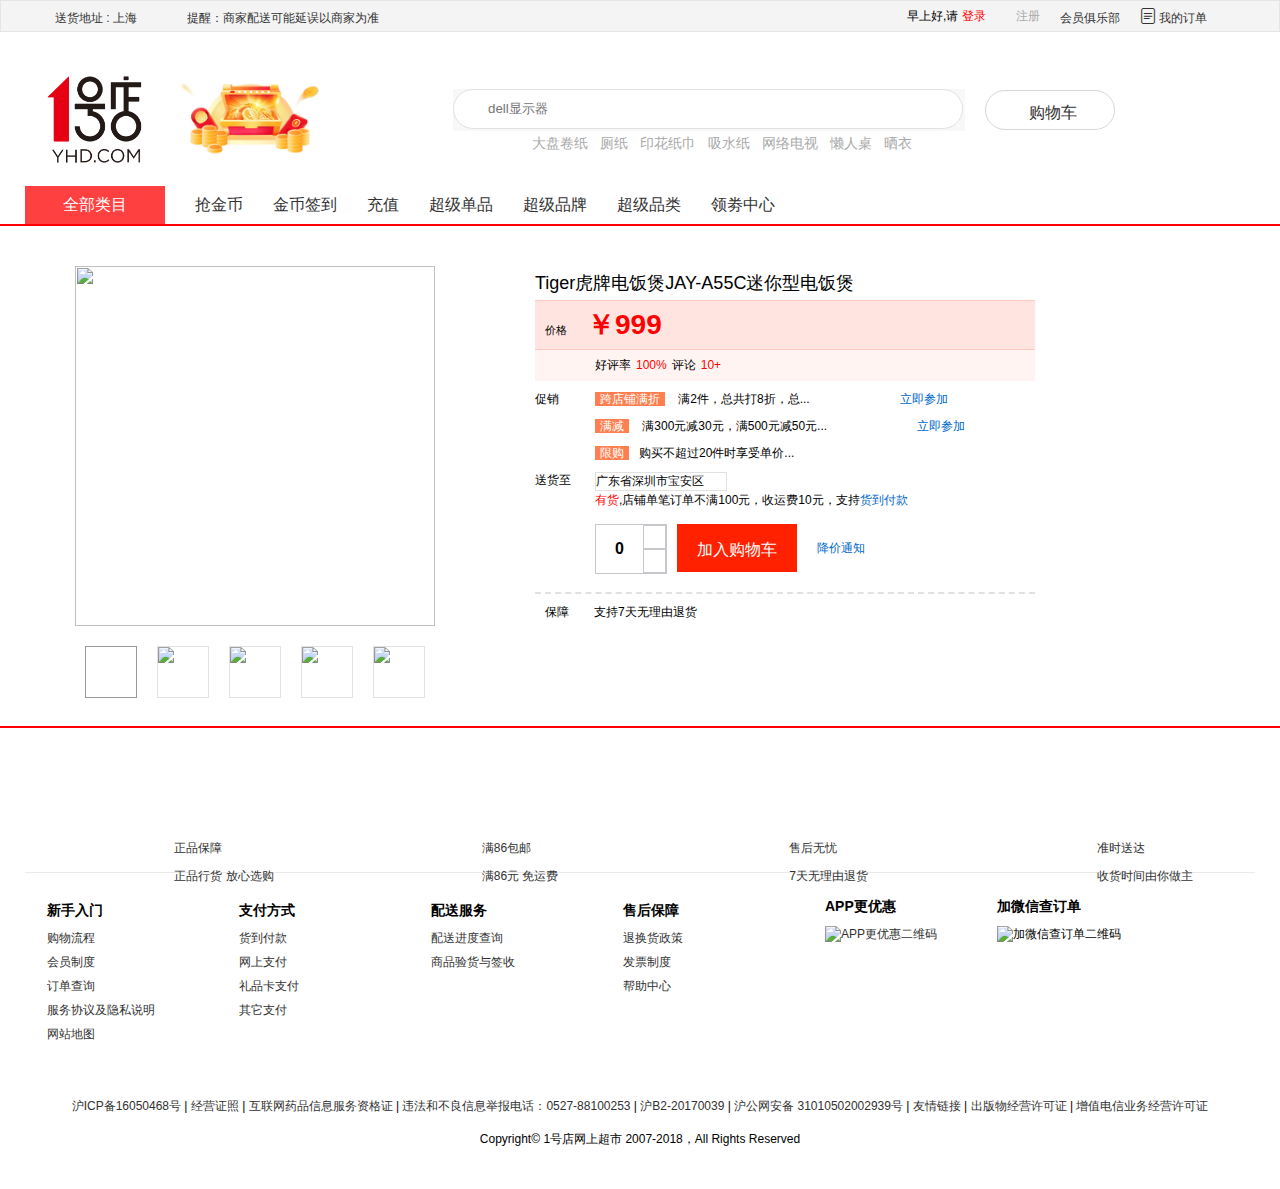
==== fangdajing.html @ ee94d266 "2019-2-20" ====
<!DOCTYPE html>
<html>
	<head>
		<meta charset="UTF-8">
		<title></title>
		<link rel="stylesheet" type="text/css" href="css/reset.css"/>
		<link rel="stylesheet" type="text/css" href="css/fangdajing.css"/>
		<link rel="stylesheet" type="text/css" href="css/iconfont1.css"/>
		
		<script src="js/jquery.min.js"></script>
		<script src="index.js"></script>
		<script src="../js/public.js" type="text/javascript" charset="utf-8"></script>
	</head>
	<body>
		<div id="top_wrapper">
			<div class="top container">
				<a class="l1">
					<i class="iconfont icon-zuobiao"></i>
					<span>送货地址&nbsp;:</span>
					<em>上海</em>
				</a>
				<ul class="l2">
					<i class="iconfont icon-laba"></i>
					<a href="#">
						<span>
							提醒：商家配送可能延误以商家为准
						</span>
					</a>
				</ul>
				<div class="hd_topbar_right">
					<div class="hd_unlogin">
						<span class="hd_hi">早上好,请</span>
						<a href="#" class="hd_login_link">登录&nbsp;</a>
						<a href="#" class="hd_regist_link">&nbsp;注册</a>
					</div>
					<div class="hd_menu">
						<a href="#">
							<i class="iconfont icon-huiyuan-copy"></i>
							<span>会员俱乐部</span>
						</a>
					</div>
					<div class="hd_menu">
						<a href="#">
							<i class="iconfont icon-dingdan"></i>
							<span>我的订单</span>
						</a>
					</div>
				</div>
			</div>
		</div>
		<div id="second_wrapper">
			<div class="second container">
				<div class="logo">
					<img src="image/logo.png" alt="" style="width: 140px;">
				</div>
				<div class="logo1">
					<img src="image/logo-1.gif" alt="" style="width: 150px;">
				</div>
				<div class="search">
					<input type="text" placeholder="dell显示器"><a><i class="iconfont icon-fangdajing fdj"></a></i>
				</div>
				<div class="cart"><i class="iconfont icon-gouwuchekong"></i><a href="#">购物车</a></div>
			</div>
			<ul class="hot">
				<li><a href="#">大盘卷纸</a></li>
				<li><a href="#">厕纸</a></li>
				<li><a href="#">印花纸巾</a></li>
				<li><a href="#">吸水纸</a></li>
				<li><a href="#">网络电视</a></li>
				<li><a href="#">懒人桌</a></li>
				<li><a href="#">晒衣</a></li>
			</ul>
		</div>
		<!-- 导航 -->
		<div class="nav container">
			<div>
				<div class="categoryBox">全部类目</div>
				<div class="category-list" style="display: none;">
						<div class="column-item">
							<div class="category-item">
								<div class="inner">
									<p class="title" data-tpa="YHD_GLOBAl_HEADER_CATEGORY_1" data-mrt="1" categoryid="1741"
										index="1">
										<a title="全球进口" href="//search.yhd.com/c0-0-1003817/" target="_blank"
											data-ref="CatMenu_Search_100000014_1741"
											data-tc="0.0.TRACKER_CODE.CatMenu_Search_100000014_1741.1"
											clstag="pageclick|keycount|shouye_20181018|PrimaryCate1">全球进口</a>
									</p>
									<ul id="floatCategory1741" categoryid="1741" index="1">
										<li class="text">
											<a categoryid="5326" href="//search.yhd.com/c0-0-1003298/" target="_blank" nav-type="5"
												clstag="pageclick|keycount|shouye_20181018|PrimaryCate1_SecondaryCate1">乳品生鲜</a>
										</li>
										<li class="text">
											<a categoryid="5337" href="//search.yhd.com/c0-0-1004174/" target="_blank" nav-type="5"
												clstag="pageclick|keycount|shouye_20181018|PrimaryCate1_SecondaryCate2">饼干糕点</a>
										</li>
										<li class="text">
											<a categoryid="5344" href="//search.yhd.com/c0-0-1004071/" target="_blank" nav-type="5"
												clstag="pageclick|keycount|shouye_20181018|PrimaryCate1_SecondaryCate3">酒水饮料</a>
										</li>
										<li class="text">
											<a categoryid="5366" href="//search.yhd.com/c0-0-1004099/" target="_blank" nav-type="5"
												clstag="pageclick|keycount|shouye_20181018|PrimaryCate1_SecondaryCate4">休闲零食</a>
										</li>
										<li class="text">
											<a categoryid="7282" href="//search.yhd.com/c0-0-1003820/" target="_blank" nav-type="5"
												clstag="pageclick|keycount|shouye_20181018|PrimaryCate1_SecondaryCate5">糖果巧克力</a>
										</li>
										<li class="text">
											<a categoryid="2146" href="//search.yhd.com/c0-0-1003844/" target="_blank" nav-type="5"
												clstag="pageclick|keycount|shouye_20181018|PrimaryCate1_SecondaryCate6">粮油调味</a>
										</li>
										<li class="text">
											<a categoryid="7401" href="//search.yhd.com/c15053-0-0/" target="_blank" nav-type="3"
												clstag="pageclick|keycount|shouye_20181018|PrimaryCate1_SecondaryCate7">咖啡冲饮</a>
										</li>
										<li class="text">
											<a categoryid="7309" href="//search.yhd.com/c0-0-1003957/" target="_blank" nav-type="5"
												clstag="pageclick|keycount|shouye_20181018|PrimaryCate1_SecondaryCate8">麦片冲饮</a>
										</li>
										<li class="text">
											<a categoryid="5381" href="//search.yhd.com/c0-0-1004487/" target="_blank" nav-type="5"
												clstag="pageclick|keycount|shouye_20181018|PrimaryCate1_SecondaryCate9">母婴玩具</a>
										</li>
										<li class="text">
											<a categoryid="5389" href="//search.yhd.com/c0-0-1005276/" target="_blank" nav-type="5"
												clstag="pageclick|keycount|shouye_20181018|PrimaryCate1_SecondaryCate10">美妆个护</a>
										</li>
										<li class="text">
											<a categoryid="5401" href="//search.yhd.com/c0-0-1005289/" target="_blank" nav-type="5"
												clstag="pageclick|keycount|shouye_20181018|PrimaryCate1_SecondaryCate11">家居清洁</a>
										</li>
									</ul>
								</div>
							</div>
							<div class="category-item">
								<div class="inner">
									<p class="title" data-tpa="YHD_GLOBAl_HEADER_CATEGORY_2" data-mrt="1" categoryid="1621"
										index="2">
										<a title="食品" href="http://search.yhd.com/c1320-0-0" target="_blank"
											clstag="pageclick|keycount|shouye_20181018|PrimaryCate2"
											data-ref="CatMenu_Search_100000014_1621_3025"
											data-tc="0.0.TRACKER_CODE.CatMenu_Search_100000014_1621.1">食品</a>
										/
										<a title="酒" href="http://search.yhd.com/c12259-0-0" target="_blank"
											clstag="pageclick|keycount|shouye_20181018|PrimaryCate2"
											data-ref="CatMenu_Search_100000014_1621_3026"
											data-tc="0.0.TRACKER_CODE.CatMenu_Search_100000014_1621.2">酒</a>
										/
										<a title="生鲜" href="http://search.yhd.com/c12218-0-0" target="_blank"
											clstag="pageclick|keycount|shouye_20181018|PrimaryCate2"
											data-ref="CatMenu_Search_100000014_1621_3027"
											data-tc="0.0.TRACKER_CODE.CatMenu_Search_100000014_1621.3">生鲜</a>
									</p>
									<ul id="floatCategory1621" categoryid="1621" index="2">
										<li class="text">
											<a categoryid="1690" href="//search.yhd.com/c0-0-1003766/" target="_blank" nav-type="5"
												clstag="pageclick|keycount|shouye_20181018|PrimaryCate2_SecondaryCate1">饮料</a>
										</li>
										<li class="text">
											<a categoryid="8965" href="//search.yhd.com/c0-0-1003646/" target="_blank" nav-type="5"
												clstag="pageclick|keycount|shouye_20181018|PrimaryCate2_SecondaryCate2">酒类</a>
										</li>
										<li class="text">
											<a categoryid="1627" href="//search.yhd.com/c0-0-1003327/" target="_blank" nav-type="5"
												clstag="pageclick|keycount|shouye_20181018|PrimaryCate2_SecondaryCate3">休闲零食</a>
										</li>
										<li class="text">
											<a categoryid="1663" href="//search.yhd.com/c0-0-1004912/" target="_blank" nav-type="5"
												clstag="pageclick|keycount|shouye_20181018|PrimaryCate2_SecondaryCate4">粮油干货</a>
										</li>
										<li class="text">
											<a categoryid="1633" href="//search.yhd.com/c0-0-1003339/" target="_blank" nav-type="5"
												clstag="pageclick|keycount|shouye_20181018|PrimaryCate2_SecondaryCate5">厨房调料</a>
										</li>
										<li class="text">
											<a categoryid="1686" href="//search.yhd.com/c0-0-1003746/" target="_blank" nav-type="5"
												clstag="pageclick|keycount|shouye_20181018|PrimaryCate2_SecondaryCate6">饼干糕点</a>
										</li>
										<li class="text">
											<a categoryid="1730" href="//search.yhd.com/c0-0-1003847/" target="_blank" nav-type="5"
												clstag="pageclick|keycount|shouye_20181018|PrimaryCate2_SecondaryCate7">牛奶乳品</a>
										</li>
										<li class="text">
											<a categoryid="1715" href="//search.yhd.com/c0-0-1003801/" target="_blank" nav-type="5"
												clstag="pageclick|keycount|shouye_20181018|PrimaryCate2_SecondaryCate8">茶冲咖啡</a>
										</li>
										<li class="text">
											<a categoryid="1792" href="//search.yhd.com/c0-0-1008414/" target="_blank" nav-type="5"
												clstag="pageclick|keycount|shouye_20181018|PrimaryCate2_SecondaryCate9">肉蛋海鲜</a>
										</li>
										<li class="text">
											<a categoryid="1757" href="//search.yhd.com/c0-0-1008407/" target="_blank" nav-type="5"
												clstag="pageclick|keycount|shouye_20181018|PrimaryCate2_SecondaryCate10">新鲜蔬果</a>
										</li>
										<li class="text">
											<a categoryid="1651" href="//search.yhd.com/c0-0-1003553/" target="_blank" nav-type="5"
												clstag="pageclick|keycount|shouye_20181018|PrimaryCate2_SecondaryCate11">方便速食</a>
										</li>
										<li class="text">
											<a categoryid="1813" href="//search.yhd.com/c0-0-1004802/" target="_blank" nav-type="5"
												clstag="pageclick|keycount|shouye_20181018|PrimaryCate2_SecondaryCate12">乳品速食</a>
										</li>
									</ul>
								</div>
							</div>
						</div>
						<div class="column-item">
							<div class="category-item">
								<div class="inner">
									<p class="title" data-tpa="YHD_GLOBAl_HEADER_CATEGORY_3" data-mrt="1" categoryid="1504"
										index="3">
										<a title="母婴" href="http://sale.yhd.com/act/VwKQZXJWq5Yj.html" target="_blank"
											clstag="pageclick|keycount|shouye_20181018|PrimaryCate3"
											data-ref="CatMenu_Search_100000014_1504_2801"
											data-tc="0.0.TRACKER_CODE.CatMenu_Search_100000014_1504.1">母婴</a>
										/
										<a title="玩具" href="http://search.yhd.com/c6233-0-0" target="_blank"
											clstag="pageclick|keycount|shouye_20181018|PrimaryCate3"
											data-ref="CatMenu_Search_100000014_1504_2802"
											data-tc="0.0.TRACKER_CODE.CatMenu_Search_100000014_1504.2">玩具</a>
										/
										<a title="童装" href="http://search.yhd.com/c11842-0-0" target="_blank"
											clstag="pageclick|keycount|shouye_20181018|PrimaryCate3"
											data-ref="CatMenu_Search_100000014_1504_2803"
											data-tc="0.0.TRACKER_CODE.CatMenu_Search_100000014_1504.3">童装</a>
									</p>
									<ul id="floatCategory1504" categoryid="1504" index="3">
										<li class="text">
											<a categoryid="7745" href="https://search.yhd.com/c1523-0-0" target="_blank"
												nav-type="3"
												clstag="pageclick|keycount|shouye_20181018|PrimaryCate3_SecondaryCate1">奶粉</a>
										</li>
										<li class="text">
											<a categoryid="7754" href="https://search.yhd.com/c1524-0-0" target="_blank"
												nav-type="3"
												clstag="pageclick|keycount|shouye_20181018|PrimaryCate3_SecondaryCate2">营养辅食</a>
										</li>
										<li class="text">
											<a categoryid="7763" href="https://search.yhd.com/c1525-0-0" target="_blank"
												nav-type="3"
												clstag="pageclick|keycount|shouye_20181018|PrimaryCate3_SecondaryCate3">尿裤湿巾</a>
										</li>
										<li class="text">
											<a categoryid="7784" href="https://search.yhd.com/c1527-0-0" target="_blank"
												nav-type="3"
												clstag="pageclick|keycount|shouye_20181018|PrimaryCate3_SecondaryCate4">洗护用品</a>
										</li>
										<li class="text">
											<a categoryid="7774" href="https://search.yhd.com/c1526-0-0" target="_blank"
												nav-type="3"
												clstag="pageclick|keycount|shouye_20181018|PrimaryCate3_SecondaryCate5">喂养用品</a>
										</li>
										<li class="text">
											<a categoryid="7803" href="//search.yhd.com/c4997-0-0" target="_blank" nav-type="3"
												clstag="pageclick|keycount|shouye_20181018|PrimaryCate3_SecondaryCate6">妈妈专区</a>
										</li>
										<li class="text">
											<a categoryid="7797" href="//search.yhd.com/c6313-0-0" target="_blank" nav-type="3"
												clstag="pageclick|keycount|shouye_20181018|PrimaryCate3_SecondaryCate7">寝具服饰</a>
										</li>
										<li class="text">
											<a categoryid="7812" href="//search.yhd.com/c1528-0-0" target="_blank" nav-type="3"
												clstag="pageclick|keycount|shouye_20181018|PrimaryCate3_SecondaryCate8">童车童床</a>
										</li>
										<li class="text">
											<a categoryid="7845" href="//search.yhd.com/c6233-0-0" target="_blank" nav-type="3"
												clstag="pageclick|keycount|shouye_20181018|PrimaryCate3_SecondaryCate9">玩具</a>
										</li>
										<li class="text">
											<a categoryid="7861" href="//search.yhd.com/c6291-0-0" target="_blank" nav-type="3"
												clstag="pageclick|keycount|shouye_20181018|PrimaryCate3_SecondaryCate10">乐器</a>
										</li>
										<li class="text">
											<a categoryid="7823" href="//search.yhd.com/c0-0-1007405" target="_blank" nav-type="3"
												clstag="pageclick|keycount|shouye_20181018|PrimaryCate3_SecondaryCate11">童装/童鞋</a>
										</li>
									</ul>
								</div>
							</div>
							<div class="category-item">
								<div class="inner">
									<p class="title" data-tpa="YHD_GLOBAl_HEADER_CATEGORY_4" data-mrt="1" categoryid="3212"
										index="4">
										<a title="纸巾" href="http://search.yhd.com/c1671-0-0" target="_blank"
											clstag="pageclick|keycount|shouye_20181018|PrimaryCate4"
											data-ref="CatMenu_Search_100000014_3212_5269"
											data-tc="0.0.TRACKER_CODE.CatMenu_Search_100000014_3212.1">纸巾</a>
										/
										<a title="厨卫清洁" href="http://sale.yhd.com/act/8zwSJDcQ0gLT.html" target="_blank"
											clstag="pageclick|keycount|shouye_20181018|PrimaryCate4"
											data-ref="CatMenu_Search_100000014_3212_5270"
											data-tc="0.0.TRACKER_CODE.CatMenu_Search_100000014_3212.2">厨卫清洁</a>
										/
										<a title="宠物" href="http://search.yhd.com/c6994-0-0" target="_blank"
											clstag="pageclick|keycount|shouye_20181018|PrimaryCate4"
											data-ref="CatMenu_Search_100000014_3212_5271"
											data-tc="0.0.TRACKER_CODE.CatMenu_Search_100000014_3212.3">宠物</a>
									</p>
									<ul id="floatCategory3212" categoryid="3212" index="4">
										<li class="text">
											<a categoryid="3225" href="//search.yhd.com/c0-0-1003297/" target="_blank" nav-type="5"
												clstag="pageclick|keycount|shouye_20181018|PrimaryCate4_SecondaryCate1">纸品湿巾</a>
										</li>
										<li class="text">
											<a categoryid="3252" href="//search.yhd.com/c0-0-1003313/" target="_blank" nav-type="5"
												clstag="pageclick|keycount|shouye_20181018|PrimaryCate4_SecondaryCate2">衣物清洁</a>
										</li>
										<li class="text">
											<a categoryid="3234" href="//search.yhd.com/c0-0-1003309/" target="_blank" nav-type="5"
												clstag="pageclick|keycount|shouye_20181018|PrimaryCate4_SecondaryCate3">家庭清洁</a>
										</li>
										<li class="text">
											<a categoryid="5442" href="//search.yhd.com/c1667-0-0" target="_blank" nav-type="3"
												clstag="pageclick|keycount|shouye_20181018|PrimaryCate4_SecondaryCate4">清洁用具</a>
										</li>
										<li class="text">
											<a categoryid="4950" href="//search.yhd.com/c0-0-1004868/" target="_blank" nav-type="5"
												clstag="pageclick|keycount|shouye_20181018|PrimaryCate4_SecondaryCate5">驱虫除湿</a>
										</li>
										<li class="text">
											<a categoryid="5472" href="//search.yhd.com/c0-0-1005419/" target="_blank" nav-type="5"
												clstag="pageclick|keycount|shouye_20181018|PrimaryCate4_SecondaryCate6">皮具护理</a>
										</li>
										<li class="text">
											<a categoryid="6855" href="//search.yhd.com/c0-0-1004415/" target="_blank" nav-type="5"
												clstag="pageclick|keycount|shouye_20181018|PrimaryCate4_SecondaryCate7">宠物生活</a>
										</li>
										<li class="text">
											<a categoryid="6872" href="//search.yhd.com/c0-0-1006020/" target="_blank" nav-type="5"
												clstag="pageclick|keycount|shouye_20181018|PrimaryCate4_SecondaryCate8">绿植园艺</a>
										</li>
									</ul>
								</div>
							</div>
						</div>
						<div class="column-item">
							<div class="category-item">
								<div class="inner">
									<p class="title" data-tpa="YHD_GLOBAl_HEADER_CATEGORY_5" data-mrt="1" categoryid="1746"
										index="5">
										<a title="家居家纺"
											href="http://search.yhd.com/c0-0-1004097/mbname-b/a-s1-v4-p1-price-d0-f0-m1-rt0-pid-mid0-color-size-k/"
											target="_blank" clstag="pageclick|keycount|shouye_20181018|PrimaryCate5"
											data-ref="CatMenu_Search_100000014_1746_5045"
											data-tc="0.0.TRACKER_CODE.CatMenu_Search_100000014_1746.1">家居家纺</a>
										/
										<a title="厨具" href="http://search.yhd.com/c0-0-1003989/" target="_blank"
											clstag="pageclick|keycount|shouye_20181018|PrimaryCate5"
											data-ref="CatMenu_Search_100000014_1746_5046"
											data-tc="0.0.TRACKER_CODE.CatMenu_Search_100000014_1746.2">厨具</a>
										/
										<a title="家具" href="http://search.yhd.com/c0-0-1004247/" target="_blank"
											clstag="pageclick|keycount|shouye_20181018|PrimaryCate5"
											data-ref="CatMenu_Search_100000014_1746_5047"
											data-tc="0.0.TRACKER_CODE.CatMenu_Search_100000014_1746.3">家具</a>
									</p>
									<ul id="floatCategory1746" categoryid="1746" index="5">
										<li class="text">
											<a categoryid="8213" href="//search.yhd.com/c15249-0-0" target="_blank" nav-type="3"
												clstag="pageclick|keycount|shouye_20181018|PrimaryCate5_SecondaryCate1">床上用品</a>
										</li>
										<li class="text">
											<a categoryid="8230" href="//search.yhd.com/c1624-0-0" target="_blank" nav-type="3"
												clstag="pageclick|keycount|shouye_20181018|PrimaryCate5_SecondaryCate2">生活日用</a>
										</li>
										<li class="text">
											<a categoryid="8240"
												href="//search.yhd.com/c0-0/k%25E9%2594%2585%25E5%2585%25B7%25E6%25B0%25B4%25E5%2585%25B7/"
												target="_blank" nav-type="3"
												clstag="pageclick|keycount|shouye_20181018|PrimaryCate5_SecondaryCate3">锅具水具</a>
										</li>
										<li class="text">
											<a categoryid="8250"
												href="//search.yhd.com/c0-0/k%25E5%258E%25A8%25E5%2585%25B7%25E5%2588%2580%25E5%2585%25B7/"
												target="_blank" nav-type="3"
												clstag="pageclick|keycount|shouye_20181018|PrimaryCate5_SecondaryCate4">厨具刀具</a>
										</li>
										<li class="text">
											<a categoryid="8259"
												href="//search.yhd.com/c0-0/k%25E8%258C%25B6%25E5%2585%25B7%25E9%25A4%2590%25E5%2585%25B7/"
												target="_blank" nav-type="3"
												clstag="pageclick|keycount|shouye_20181018|PrimaryCate5_SecondaryCate5">茶具餐具</a>
										</li>
										<li class="text">
											<a categoryid="8267" href="//search.yhd.com/c11158-0-0" target="_blank" nav-type="3"
												clstag="pageclick|keycount|shouye_20181018|PrimaryCate5_SecondaryCate6">家装软饰</a>
										</li>
										<li class="text">
											<a categoryid="8275" href="//search.yhd.com/c9847-0-0" target="_blank" nav-type="3"
												clstag="pageclick|keycount|shouye_20181018|PrimaryCate5_SecondaryCate7">品质家具</a>
										</li>
										<li class="text">
											<a categoryid="8286" href="//search.yhd.com/c9855-0-0" target="_blank" nav-type="3"
												clstag="pageclick|keycount|shouye_20181018|PrimaryCate5_SecondaryCate8">家装建材</a>
										</li>
									</ul>
								</div>
							</div>
							<div class="category-item">
								<div class="inner">
									<p class="title" data-tpa="YHD_GLOBAl_HEADER_CATEGORY_6" data-mrt="1" categoryid="1740"
										index="6">
										<a title="美妆" href="http://sale.yhd.com/act/uf0DFM6Iahpn.html" target="_blank"
											clstag="pageclick|keycount|shouye_20181018|PrimaryCate6"
											data-ref="CatMenu_Search_100000014_1740_5204"
											data-tc="0.0.TRACKER_CODE.CatMenu_Search_100000014_1740.1">美妆</a>
										/
										<a title="个人清洁" href="http://search.yhd.com/c16750-0-0" target="_blank"
											clstag="pageclick|keycount|shouye_20181018|PrimaryCate6"
											data-ref="CatMenu_Search_100000014_1740_5205"
											data-tc="0.0.TRACKER_CODE.CatMenu_Search_100000014_1740.2">个人清洁</a>
									</p>
									<ul id="floatCategory1740" categoryid="1740" index="6">
										<li class="text">
											<a categoryid="2075" href="//search.yhd.com/c0-0-1003626/" target="_blank" nav-type="5"
												clstag="pageclick|keycount|shouye_20181018|PrimaryCate6_SecondaryCate1">美发护发</a>
										</li>
										<li class="text">
											<a categoryid="2088" href="//search.yhd.com/c0-0-1003628/" target="_blank" nav-type="5"
												clstag="pageclick|keycount|shouye_20181018|PrimaryCate6_SecondaryCate2">女性护理</a>
										</li>
										<li class="text">
											<a categoryid="2067" href="//search.yhd.com/c0-0-1003624/" target="_blank" nav-type="5"
												clstag="pageclick|keycount|shouye_20181018|PrimaryCate6_SecondaryCate3">沐浴清洁</a>
										</li>
										<li class="text">
											<a categoryid="2080" href="//search.yhd.com/c0-0-1003627/" target="_blank" nav-type="5"
												clstag="pageclick|keycount|shouye_20181018|PrimaryCate6_SecondaryCate4">口腔护理</a>
										</li>
										<li class="text">
											<a categoryid="2009" href="//search.yhd.com/c0-0-1003615/" target="_blank" nav-type="5"
												clstag="pageclick|keycount|shouye_20181018|PrimaryCate6_SecondaryCate5">面部护理</a>
										</li>
										<li class="text">
											<a categoryid="2025" href="//search.yhd.com/c0-0-1003616/" target="_blank" nav-type="5"
												clstag="pageclick|keycount|shouye_20181018|PrimaryCate6_SecondaryCate6">缤纷彩妆</a>
										</li>
										<li class="text">
											<a categoryid="2101" href="//search.yhd.com/c0-0-1003631/" target="_blank" nav-type="5"
												clstag="pageclick|keycount|shouye_20181018|PrimaryCate6_SecondaryCate7">身体护理</a>
										</li>
										<li class="text">
											<a categoryid="2094" href="//search.yhd.com/c0-0-1003629/" target="_blank" nav-type="5"
												clstag="pageclick|keycount|shouye_20181018|PrimaryCate6_SecondaryCate8">男士护理</a>
										</li>
										<li class="text">
											<a categoryid="2044" href="//search.yhd.com/c0-0-1003617/" target="_blank" nav-type="5"
												clstag="pageclick|keycount|shouye_20181018|PrimaryCate6_SecondaryCate9">美容工具</a>
										</li>
									</ul>
								</div>
							</div>
						</div>
						<div class="column-item">
							<div class="category-item">
								<div class="inner">
									<p class="title" data-tpa="YHD_GLOBAl_HEADER_CATEGORY_7" data-mrt="1" categoryid="1737"
										index="7">
										<a title="女装" href="http://search.yhd.com/c0-0/k%25E5%25A5%25B3%25E8%25A3%2585/"
											target="_blank" clstag="pageclick|keycount|shouye_20181018|PrimaryCate7"
											data-ref="CatMenu_Search_100000014_1737_4146"
											data-tc="0.0.TRACKER_CODE.CatMenu_Search_100000014_1737.1">女装</a>
										/
										<a title="男装" href="http://search.yhd.com/c0-0/k%25E7%2594%25B7%25E8%25A3%2585/"
											target="_blank" clstag="pageclick|keycount|shouye_20181018|PrimaryCate7"
											data-ref="CatMenu_Search_100000014_1737_4147"
											data-tc="0.0.TRACKER_CODE.CatMenu_Search_100000014_1737.2">男装</a>
										/
										<a title="内衣" href="http://search.yhd.com/c0-0/k%25E5%2586%2585%25E8%25A1%25A3/"
											target="_blank" clstag="pageclick|keycount|shouye_20181018|PrimaryCate7"
											data-ref="CatMenu_Search_100000014_1737_4148"
											data-tc="0.0.TRACKER_CODE.CatMenu_Search_100000014_1737.3">内衣</a>
										/
										<a title="珠宝" href="http://search.yhd.com/c6144-0-0" target="_blank"
											clstag="pageclick|keycount|shouye_20181018|PrimaryCate7"
											data-ref="CatMenu_Search_100000014_1737_4149"
											data-tc="0.0.TRACKER_CODE.CatMenu_Search_100000014_1737.4">珠宝</a>
									</p>
									<ul id="floatCategory1737" categoryid="1737" index="7">
										<li class="text">
											<a categoryid="7480"
												href="//search.yhd.com/c0-0/k%25E6%2597%25B6%25E5%25B0%259A%25E8%25A3%2599%25E8%25A3%2585/"
												target="_blank" nav-type="3"
												clstag="pageclick|keycount|shouye_20181018|PrimaryCate7_SecondaryCate1">时尚裙装</a>
										</li>
										<li class="text">
											<a categoryid="7493"
												href="//search.yhd.com/c0-0/k%25E5%25A5%25B3%25E5%25A3%25AB%25E4%25B8%258A%25E8%25A1%25A3/"
												target="_blank" nav-type="3"
												clstag="pageclick|keycount|shouye_20181018|PrimaryCate7_SecondaryCate2">女士上衣</a>
										</li>
										<li class="text">
											<a categoryid="7510"
												href="//search.yhd.com/c0-0/k%25E5%25A5%25B3%25E5%25A3%25AB%25E8%25A3%25A4%25E5%25AD%2590/"
												target="_blank" nav-type="3"
												clstag="pageclick|keycount|shouye_20181018|PrimaryCate7_SecondaryCate3">女士裤子</a>
										</li>
										<li class="text">
											<a categoryid="7524" href="//search.yhd.com/c1345-0-0" target="_blank" nav-type="3"
												clstag="pageclick|keycount|shouye_20181018|PrimaryCate7_SecondaryCate4">品质内衣</a>
										</li>
										<li class="text">
											<a categoryid="7541" href="//search.yhd.com/c1342-0-0" target="_blank" nav-type="3"
												clstag="pageclick|keycount|shouye_20181018|PrimaryCate7_SecondaryCate5">型格男装</a>
										</li>
										<li class="text">
											<a categoryid="7560" href="//search.yhd.com/c6144-0-0" target="_blank" nav-type="3"
												clstag="pageclick|keycount|shouye_20181018|PrimaryCate7_SecondaryCate6">珠宝首饰</a>
										</li>
										<li class="text">
											<a categoryid="7574" href="//search.yhd.com/c0-0-1004183/" target="_blank" nav-type="3"
												clstag="pageclick|keycount|shouye_20181018|PrimaryCate7_SecondaryCate7">钟表/眼镜</a>
										</li>
									</ul>
								</div>
							</div>
							<div class="category-item">
								<div class="inner">
									<p class="title" data-tpa="YHD_GLOBAl_HEADER_CATEGORY_8" data-mrt="1" categoryid="1739"
										index="8">
										<a title="鞋靴" href="http://search.yhd.com/c11729-0-0" target="_blank"
											clstag="pageclick|keycount|shouye_20181018|PrimaryCate8"
											data-ref="CatMenu_Search_100000014_1739_4049"
											data-tc="0.0.TRACKER_CODE.CatMenu_Search_100000014_1739.1">鞋靴</a>
										/
										<a title="箱包" href="http://search.yhd.com/c1672-0-0" target="_blank"
											clstag="pageclick|keycount|shouye_20181018|PrimaryCate8"
											data-ref="CatMenu_Search_100000014_1739_4050"
											data-tc="0.0.TRACKER_CODE.CatMenu_Search_100000014_1739.2">箱包</a>
										/
										<a title="运动户外" href="http://search.yhd.com/c1318-0-0" target="_blank"
											clstag="pageclick|keycount|shouye_20181018|PrimaryCate8"
											data-ref="CatMenu_Search_100000014_1739_4051"
											data-tc="0.0.TRACKER_CODE.CatMenu_Search_100000014_1739.3">运动户外</a>
									</p>
									<ul id="floatCategory1739" categoryid="1739" index="8">
										<li class="text">
											<a categoryid="7590" href="//search.yhd.com/c11731-0-0" target="_blank" nav-type="3"
												clstag="pageclick|keycount|shouye_20181018|PrimaryCate8_SecondaryCate1">时尚女鞋</a>
										</li>
										<li class="text">
											<a categoryid="7614" href="//search.yhd.com/c2575-0-0" target="_blank" nav-type="3"
												clstag="pageclick|keycount|shouye_20181018|PrimaryCate8_SecondaryCate2">潮流女包</a>
										</li>
										<li class="text">
											<a categoryid="7627" href="//search.yhd.com/c2615-0-0" target="_blank" nav-type="3"
												clstag="pageclick|keycount|shouye_20181018|PrimaryCate8_SecondaryCate3">奢侈大牌</a>
										</li>
										<li class="text">
											<a categoryid="7640" href="//search.yhd.com/c2577-0-0" target="_blank" nav-type="3"
												clstag="pageclick|keycount|shouye_20181018|PrimaryCate8_SecondaryCate4">功能箱包</a>
										</li>
										<li class="text">
											<a categoryid="7652" href="//search.yhd.com/c11730-0-0" target="_blank" nav-type="3"
												clstag="pageclick|keycount|shouye_20181018|PrimaryCate8_SecondaryCate5">品质男鞋</a>
										</li>
										<li class="text">
											<a categoryid="7666" href="//search.yhd.com/c2576-0-0" target="_blank" nav-type="3"
												clstag="pageclick|keycount|shouye_20181018|PrimaryCate8_SecondaryCate6">精品男包</a>
										</li>
										<li class="text">
											<a categoryid="7677" href="//search.yhd.com/c0-0-1003953/" target="_blank" nav-type="3"
												clstag="pageclick|keycount|shouye_20181018|PrimaryCate8_SecondaryCate7">运动鞋服</a>
										</li>
										<li class="text">
											<a categoryid="7688" href="//search.yhd.com/c1463-0-0" target="_blank" nav-type="3"
												clstag="pageclick|keycount|shouye_20181018|PrimaryCate8_SecondaryCate8">健身器材</a>
										</li>
										<li class="text">
											<a categoryid="7699" href="//search.yhd.com/c1318-0-0/" target="_blank" nav-type="3"
												clstag="pageclick|keycount|shouye_20181018|PrimaryCate8_SecondaryCate9">户外装备</a>
										</li>
									</ul>
								</div>
							</div>
						</div>
						<div class="column-item">
							<div class="category-item">
								<div class="inner">
									<p class="title" data-tpa="YHD_GLOBAl_HEADER_CATEGORY_9" data-mrt="1" categoryid="1443"
										index="9">
										<a title="手机" href="http://search.yhd.com/c9987-0-0" target="_blank"
											clstag="pageclick|keycount|shouye_20181018|PrimaryCate9"
											data-ref="CatMenu_Search_100000014_1443_3121"
											data-tc="0.0.TRACKER_CODE.CatMenu_Search_100000014_1443.1">手机</a>
										/
										<a title="数码" href="http://search.yhd.com/c652-0-0" target="_blank"
											clstag="pageclick|keycount|shouye_20181018|PrimaryCate9"
											data-ref="CatMenu_Search_100000014_1443_3122"
											data-tc="0.0.TRACKER_CODE.CatMenu_Search_100000014_1443.2">数码</a>
										/
										<a title="电脑办公" href="http://search.yhd.com/c670-0-0" target="_blank"
											clstag="pageclick|keycount|shouye_20181018|PrimaryCate9"
											data-ref="CatMenu_Search_100000014_1443_3123"
											data-tc="0.0.TRACKER_CODE.CatMenu_Search_100000014_1443.3">电脑办公</a>
									</p>
									<ul id="floatCategory1443" categoryid="1443" index="9">
										<li class="text">
											<a categoryid="1444" href="//search.yhd.com/c0-0-1005412/" target="_blank" nav-type="5"
												clstag="pageclick|keycount|shouye_20181018|PrimaryCate9_SecondaryCate1">手机</a>
										</li>
										<li class="text">
											<a categoryid="1445" href="//search.yhd.com/c0-0-1004136/" target="_blank" nav-type="5"
												clstag="pageclick|keycount|shouye_20181018|PrimaryCate9_SecondaryCate2">手机配件</a>
										</li>
										<li class="text">
											<a categoryid="1459" href="//search.yhd.com/c0-0-1004268/" target="_blank" nav-type="5"
												clstag="pageclick|keycount|shouye_20181018|PrimaryCate9_SecondaryCate3">摄影影像</a>
										</li>
										<li class="text">
											<a categoryid="1479" href="//search.yhd.com/c0-0-1004357/" target="_blank" nav-type="5"
												clstag="pageclick|keycount|shouye_20181018|PrimaryCate9_SecondaryCate4">影音电教</a>
										</li>
										<li class="text">
											<a categoryid="1485" href="//search.yhd.com/c0-0-1004388/" target="_blank" nav-type="5"
												clstag="pageclick|keycount|shouye_20181018|PrimaryCate9_SecondaryCate5">智能设备</a>
										</li>
										<li class="text">
											<a categoryid="1468" href="//search.yhd.com/c0-0-1004304/" target="_blank" nav-type="5"
												clstag="pageclick|keycount|shouye_20181018|PrimaryCate9_SecondaryCate6">数码配件</a>
										</li>
										<li class="text">
											<a categoryid="1895" href="//search.yhd.com/c0-0-1003312/" target="_blank" nav-type="5"
												clstag="pageclick|keycount|shouye_20181018|PrimaryCate9_SecondaryCate7">电脑整机</a>
										</li>
										<li class="text">
											<a categoryid="1902" href="//search.yhd.com/c0-0-1003329/" target="_blank" nav-type="5"
												clstag="pageclick|keycount|shouye_20181018|PrimaryCate9_SecondaryCate8">网络外设</a>
										</li>
										<li class="text">
											<a categoryid="1920" href="//search.yhd.com/c0-0-1003407/" target="_blank" nav-type="5"
												clstag="pageclick|keycount|shouye_20181018|PrimaryCate9_SecondaryCate9">办公设备</a>
										</li>
									</ul>
								</div>
							</div>
							<div class="category-item">
								<div class="inner">
									<p class="title" data-tpa="YHD_GLOBAl_HEADER_CATEGORY_10" data-mrt="1" categoryid="1749"
										index="10">
										<a title="家用电器"
											href="http://search.yhd.com/c737-0-0/mbname-b/a-s1-v4-p1-price-d0-f0-m1-rt0-pid-mid0-color-size-k/"
											target="_blank" clstag="pageclick|keycount|shouye_20181018|PrimaryCate10"
											data-ref="CatMenu_Search_100000014_1749_4980"
											data-tc="0.0.TRACKER_CODE.CatMenu_Search_100000014_1749.1">家用电器</a>
										/
										<a title="汽车用品" href="http://search.yhd.com/c6728-0-0" target="_blank"
											clstag="pageclick|keycount|shouye_20181018|PrimaryCate10"
											data-ref="CatMenu_Search_100000014_1749_4981"
											data-tc="0.0.TRACKER_CODE.CatMenu_Search_100000014_1749.2">汽车用品</a>
									</p>
									<ul id="floatCategory1749" categoryid="1749" index="10">
										<li class="text">
											<a categoryid="2420" href="//search.yhd.com/c0-0-1004270/" target="_blank" nav-type="5"
												clstag="pageclick|keycount|shouye_20181018|PrimaryCate10_SecondaryCate1">厨房小电</a>
										</li>
										<li class="text">
											<a categoryid="2428" href="//search.yhd.com/c0-0-1004301/" target="_blank" nav-type="5"
												clstag="pageclick|keycount|shouye_20181018|PrimaryCate10_SecondaryCate2">生活电器</a>
										</li>
										<li class="text">
											<a categoryid="2435" href="//search.yhd.com/c0-0-1004354/" target="_blank" nav-type="5"
												clstag="pageclick|keycount|shouye_20181018|PrimaryCate10_SecondaryCate3">个护健康</a>
										</li>
										<li class="text">
											<a categoryid="4530" href="//search.yhd.com/c0-0-1005509/" target="_blank" nav-type="5"
												clstag="pageclick|keycount|shouye_20181018|PrimaryCate10_SecondaryCate4">电视空调</a>
										</li>
										<li class="text">
											<a categoryid="4929" href="//search.yhd.com/c0-0-1004806/" target="_blank" nav-type="5"
												clstag="pageclick|keycount|shouye_20181018|PrimaryCate10_SecondaryCate5">厨卫大电</a>
										</li>
										<li class="text">
											<a categoryid="2411" href="//search.yhd.com/c0-0-1004239/" target="_blank" nav-type="5"
												clstag="pageclick|keycount|shouye_20181018|PrimaryCate10_SecondaryCate6">冰箱</a>
										</li>
										<li class="text">
											<a categoryid="5429" href="//search.yhd.com/c0-0-1004241/" target="_blank" nav-type="5"
												clstag="pageclick|keycount|shouye_20181018|PrimaryCate10_SecondaryCate7">洗衣机</a>
										</li>
										<li class="text">
											<a categoryid="2443" href="//search.yhd.com/c0-0-1005430/" target="_blank" nav-type="5"
												clstag="pageclick|keycount|shouye_20181018|PrimaryCate10_SecondaryCate8">维修保养</a>
										</li>
										<li class="text">
											<a categoryid="8325" href="//search.yhd.com/c6745-0-0" target="_blank" nav-type="3"
												clstag="pageclick|keycount|shouye_20181018|PrimaryCate10_SecondaryCate9">汽车装饰</a>
										</li>
										<li class="text">
											<a categoryid="5526" href="//search.yhd.com/c0-0-1005437/" target="_blank" nav-type="5"
												clstag="pageclick|keycount|shouye_20181018|PrimaryCate10_SecondaryCate10">车载产品</a>
										</li>
									</ul>
								</div>
							</div>
						</div>
						<div class="column-item">
							<div class="category-item">
								<div class="inner">
									<p class="title" data-tpa="YHD_GLOBAl_HEADER_CATEGORY_11" data-mrt="1" categoryid="1753"
										index="11">
										<a title="医药/保健滋补/成人" href="http://search.yhd.com/c9192-0-0" target="_blank"
											clstag="pageclick|keycount|shouye_20181018|PrimaryCate11"
											data-ref="CatMenu_Search_100000014_1753_4687"
											data-tc="0.0.TRACKER_CODE.CatMenu_Search_100000014_1753.1">医药/保健滋补/成人</a>
									</p>
									<ul id="floatCategory1753" categoryid="1753" index="11">
										<li class="text">
											<a categoryid="5107" href="//search.yhd.com/c0-0-1004849/" target="_blank" nav-type="5"
												clstag="pageclick|keycount|shouye_20181018|PrimaryCate11_SecondaryCate1">营养健康</a>
										</li>
										<li class="text">
											<a categoryid="2498" href="//search.yhd.com/c0-0-1004493/" target="_blank" nav-type="5"
												clstag="pageclick|keycount|shouye_20181018|PrimaryCate11_SecondaryCate2">营养成分</a>
										</li>
										<li class="text">
											<a categoryid="2477" href="//search.yhd.com/c0-0-1004462/" target="_blank" nav-type="5"
												clstag="pageclick|keycount|shouye_20181018|PrimaryCate11_SecondaryCate3">传统滋补</a>
										</li>
										<li class="text">
											<a categoryid="2492" href="//search.yhd.com/c0-0-1004478/" target="_blank" nav-type="5"
												clstag="pageclick|keycount|shouye_20181018|PrimaryCate11_SecondaryCate4">成人用品</a>
										</li>
										<li class="text">
											<a categoryid="5084" href="//search.yhd.com/c0-0-1004717/" target="_blank" nav-type="5"
												clstag="pageclick|keycount|shouye_20181018|PrimaryCate11_SecondaryCate5">家用器械</a>
										</li>
										<li class="text">
											<a categoryid="2532" href="//search.yhd.com/c0-0-1004406/" target="_blank" nav-type="5"
												clstag="pageclick|keycount|shouye_20181018|PrimaryCate11_SecondaryCate6">隐形眼镜</a>
										</li>
									</ul>
								</div>
							</div>
							<div class="category-item">
								<div class="inner">
									<p class="title" data-tpa="YHD_GLOBAl_HEADER_CATEGORY_12" data-mrt="1" categoryid="2555"
										index="12">
										<a title="图书" href="http://search.yhd.com/c1713-0-0" target="_blank"
											clstag="pageclick|keycount|shouye_20181018|PrimaryCate12"
											data-ref="CatMenu_Search_100000014_2555_4655"
											data-tc="0.0.TRACKER_CODE.CatMenu_Search_100000014_2555.1">图书</a>
									</p>
									<ul id="floatCategory2555" categoryid="2555" index="12">
										<li class="text">
											<a categoryid="8212" href="//search.yhd.com/c3263-0-0" target="_blank" nav-type="3"
												clstag="pageclick|keycount|shouye_20181018|PrimaryCate12_SecondaryCate1">少儿</a>
										</li>
										<li class="text">
											<a categoryid="2556" href="//search.yhd.com/c0-0-1004443/" target="_blank" nav-type="5"
												clstag="pageclick|keycount|shouye_20181018|PrimaryCate12_SecondaryCate2">教育</a>
										</li>
										<li class="text">
											<a categoryid="5322" href="//search.yhd.com/c0-0-1004591/" target="_blank" nav-type="5"
												clstag="pageclick|keycount|shouye_20181018|PrimaryCate12_SecondaryCate3">文艺</a>
										</li>
										<li class="text">
											<a categoryid="2560" href="//search.yhd.com/c0-0-1004470/" target="_blank" nav-type="5"
												clstag="pageclick|keycount|shouye_20181018|PrimaryCate12_SecondaryCate4">经管励志</a>
										</li>
										<li class="text">
											<a categoryid="6584" href="//search.yhd.com/c0-0-1004641/" target="_blank" nav-type="5"
												clstag="pageclick|keycount|shouye_20181018|PrimaryCate12_SecondaryCate5">人文社科</a>
										</li>
										<li class="text">
											<a categoryid="6585" href="//search.yhd.com/c0-0-1004637/" target="_blank" nav-type="5"
												clstag="pageclick|keycount|shouye_20181018|PrimaryCate12_SecondaryCate6">生活</a>
										</li>
										<li class="text">
											<a categoryid="6586" href="//search.yhd.com/c0-0-1004627/" target="_blank" nav-type="5"
												clstag="pageclick|keycount|shouye_20181018|PrimaryCate12_SecondaryCate7">科技</a>
										</li>
										<li class="text">
											<a categoryid="5496" href="//search.yhd.com/c0-0-1004490/" target="_blank" nav-type="5"
												clstag="pageclick|keycount|shouye_20181018|PrimaryCate12_SecondaryCate8">刊/原版</a>
										</li>
										<li class="text">
											<a categoryid="6587" href="//search.yhd.com/c4053-0-0/" target="_blank" nav-type="3"
												clstag="pageclick|keycount|shouye_20181018|PrimaryCate12_SecondaryCate9">音像</a>
										</li>
									</ul>
								</div>
							</div>
						</div>
				</div>
			</div>
			<ul class="nav-list">
				<li><a href="#">抢金币</a></li>
				<li><a href="#">金币签到</a></li>
				<li><a href="#">充值</a></li>
				<li><a href="#">超级单品</a></li>
				<li><a href="#">超级品牌</a></li>
				<li><a href="#">超级品类</a></li>
				<li><a href="#">领劵中心</a></li>
			</ul>
		</div>
		<div id="Mian">
			<div id="magnifierMian" class="container">
				<div class="magnL">
					<div id="magnImg">
						<div id="bigImg">
							<img src = "../img/tigerDome1.jpg" id="Bimg" style="width: 360px;height: 360px;"/>
							<div class="imgBox"></div>
						</div>
						<ul class="tigerImgX">
							<li class="firstImg"></li>
							<li><img src="../img/tigerx2.jpg"></li>
							<li><img src="../img/tigerx3.jpg"></li>
							<li><img src="../img/tigerx4.jpg"></li>
							<li><img src="../img/tigerx5.jpg"></li>
						</ul>
						<div id="imgDome">
							<img src="../img/tiger1.jpg" id="imgMove" />
						</div>
					</div>
				</div>
				<div class="magnR">
					<h2 id="magnT">Tiger虎牌电饭煲JAY-A55C迷你型电饭煲</h2>
					<div id="money" name="money">
					价格<span>￥<i id="price">999</i></span>
					</div>
					<p class="hp">好评率<i>100%</i>评论<i>10+</i></p>
					<dl class="gcd">
						<dt>促销</dt>
						<dd>
							<ul>
								<li><span>跨店铺满折</span> 满2件，总共打8折，总...<a href="#">立即参加</a></li>
								<li><span>满减</span> 满300元减30元，满500元减50元...<a href="#">立即参加</a></li>
								<li><span>限购</span>购买不超过20件时享受单价...</li>
							</ul>
						</dd>
					</dl>
					<dl  class="gcd">
						<dt>送货至</dt>
							<dd>
							<ul class="delivery">
								<li>广东省深圳市宝安区<i class="iconfont icon-jiantou32"></i></li>
								<p><span>有货</span>,店铺单笔订单不满100元，收运费10元，支持<a>货到付款</a></p>
							</ul>
						</dd>
					</dl>
					<!--购物车数量，加入购物车-->
					<div id="goCar">
							<ul id="shopNum">
								<div id="num">0</div>
								<li id="add"><i class="iconfont icon-jiantou31"></i></li>
								<li id="reduce"><i class="iconfont icon-jiantou32"></i></li>
							</ul>
						<div class="car">
							<i class="iconfont icon-daohanggouwuche"></i>
							加入购物车
						</div>
						<a href="#">降价通知</a>
					</div>
					<p class="bz"><span>保障</span>支持7天无理由退货</p>
				</div>
			</div>
		</div>
		<!--尾部-->
		<div id="footer_wrapper">
			<div class="footer content">
				<div class="f_top">
							<a>
								<img alt="" src="//d8.yihaodianimg.com/N05/M0B/39/F3/CgQI0lWskgmADBnsAAAPZvcSh3E68900.jpg" >
								<b>正品保障</b>
								<span>正品行货 放心选购</span>
							</a>
							<a>
								<img alt="" src="//d6.yihaodianimg.com/N05/M09/96/23/ChEbulWsk4iADa_aAAAM544hHN818600.jpg" >
								<b>满86包邮</b>
								<span>满86元 免运费</span>
							</a>
							<a>
								<img alt="" src="//d9.yihaodianimg.com/N07/M00/2D/8B/CgQIz1WslI-Adao3AAAN5b_ut2I80100.jpg" >
								<b>售后无忧</b>
								<span>7天无理由退货</span>
							</a>
							<a>
								<img alt="" src="//d8.yihaodianimg.com/N09/M06/08/C8/ChEi11WsyiyALBbiAAAN9lEEK5M33200.jpg" >
								<b>准时送达</b>
								<span>收货时间由你做主</span>
							</a>
				</div>
				<div class="f_center">
					<div class="words" >
						<ul>
								<li>新手入门</li>
								<li><a href="//cms.yhd.com/cms/view.do?topicId=12" target="_blank">购物流程</a></li>
								<li><a href="//cms.yhd.com/cms/view.do?topicId=17" target="_blank">会员制度</a></li>
								<li><a href="//cms.yhd.com/cms/view.do?topicId=38" target="_blank">订单查询</a></li>
								<li><a href="//cms.yhd.com/cms/view.do?topicId=10" target="_blank">服务协议及隐私说明</a></li>
								<li><a href="//seo.yhd.com/sitelink/sitemap.html" target="_blank">网站地图</a></li>
						</ul>
						<ul>
							<li>支付方式</li>
							<li><a href="//cms.yhd.com/cms/view.do?topicId=25" target="_blank">货到付款</a></li>
							<li><a href="//cms.yhd.com/cms/view.do?topicId=26" target="_blank">网上支付</a></li>
							<li><a href="//cms.yhd.com/cms/view.do?topicId=28" target="_blank">礼品卡支付</a></li>
							<li><a href="//cms.yhd.com/cms/view.do?topicId=29" target="_blank">其它支付</a></li>
						</ul>
						<ul>
								<li>配送服务</li>
								<li><a href="//cms.yhd.com/cms/view.do?topicId=21" target="_blank">配送进度查询</a></li>
								<li><a href="//cms.yhd.com/cms/view.do?topicId=20" target="_blank">商品验货与签收</a></li>                    
						</ul>
						<ul>
							<li>售后保障</li>
							<li><a href="//cms.yhd.com/cms/view.do?topicId=31" target="_blank">退换货政策</a></li>
							<li><a href="//cms.yhd.com/cms/view.do?topicId=36" target="_blank">发票制度</a></li>
							<li><a href="//cms.yhd.com/cms/view.do?topicId=43" target="_blank">帮助中心</a></li>
						</ul>
					</div>
					<!--footer 二维码 begin -->
					<div class="img" >
						<div class="erweima">                       
								<p>APP更优惠</p>
								<a href="//app.yhd.com" target="_blank">
									<img src="//img.yihaodianimg.com/front-homepage/index/images/qryhd.png?1=1" alt="APP更优惠二维码" style="background: none;">
								</a>                       
						</div>
						<div class="erweima">
						   
								<p>加微信查订单</p>
								<img src="//img30.360buyimg.com/img/jfs/t15403/130/239695202/5772/891e9fb1/5a2798bbN479da3df.jpg" alt="加微信查订单二维码" style="background: none;">
							
						</div>
					</div>
				</div>
				<div class="f_bottum">
	
							
					<p class="ft_footer_link">
						<a href="http://www.miibeian.gov.cn/" target="_blank">沪ICP备16050468号</a>
						|
						<a href="//cms.yhd.com/cms/view.do?topicId=16" target="_blank">经营证照</a>
						|
						<a href="//d9.yihaodianimg.com/N10/M05/00/A9/ChEi2lkQGRaAfaeeAAIhVwT2TYo18400.jpg" target="_blank">互联网药品信息服务资格证</a>
						|
						<a target="_blank">违法和不良信息举报电话：0527-88100253</a>
						|
						<a href="//d9.yihaodianimg.com/N11/M04/76/1C/ChEwoVnfFfeAfzKUAAg9urXNqaA12000.jpg" target="_blank">沪B2-20170039</a>
						|
						<a href="http://www.beian.gov.cn/portal/registerSystemInfo?recordcode=31010502002939" target="_blank">沪公网安备 31010502002939号</a>
						|
						<a href="//seo.yhd.com/sitelink/sitelink.html" target="_blank">友情链接</a>
						|
						<a href="//cms.yhd.com/cms/view.do?topicId=105" target="_blank">出版物经营许可证</a>
						|
						<a href="//img30.360buyimg.com/img/jfs/t1/6492/18/11106/1876411/5c239337Ef050b204/c78bc70077a34bf2.jpg" target="_blank">增值电信业务经营许可证</a>
						
					</p>
				
					<p>Copyright© 1号店网上超市 2007-2018，All Rights Reserved</p>
				
					<small id="footerbanner2LazyLoad" class="ft_pic_link">
							<a href="http://net.china.com.cn/index.htm" target="_blank">
								<img alt="" src="//d9.yihaodianimg.com/N01/M0A/95/FD/CgQCr1PQy1CAF7vaAABDexsiEYM24800.jpg" style="background: none;">
							</a>
							
							<a href="http://shwg.dianping.com/index.html" target="_blank">
								<img alt="" src="//d9.yihaodianimg.com/N08/M06/6C/9C/ChEi1VcfPl2AC1T8AAANFrEfJlw97300.jpg" style="background: none;">
							</a>
							
							<a href="http://www.shjbzx.cn" target="_blank">
								<img alt="" src="//d6.yihaodianimg.com/N10/M09/0E/1F/ChEi2lh171KAJrGlAAALl_uZt0E75600.jpg" style="background: none;">
							</a>
							
							<a href="https://search.szfw.org/cert/l/CX20150608010268010812" target="_blank">
								<img alt="" src="//d9.yihaodianimg.com/N08/M01/C7/7E/ChEi1FYXHcOAVk_WAAAL2r2-yfo10200.jpg" style="background: none;">
							</a>
							
							<a href="https://ss.knet.cn/verifyseal.dll?sn=e13050631010040492h5mq000000&amp;ct=df&amp;a=1&amp;pa=500267" target="_blank">
								<img alt="" src="//d9.yihaodianimg.com/N01/M03/A0/40/CgQCrlPYTqCASlHXAAAd82JE0eA31000.png" style="background: none;">
							</a>
							
							<a href="http://www.beian.gov.cn/portal/registerSystemInfo?recordcode=31010502002939" target="_blank">
								<img alt="" src="//img30.360buyimg.com/img/jfs/t16534/130/1965976230/19256/c267b386/5a706bb1Ne3eec0dd.png" style="background: none;">
							</a>
							
					 </small>
				 
				</div>
				
			</div>
	
		</div>
	
	</body>
</html>
---- css/fangdajing.css ----
//万能清除法
.clearfix:after{
	content : ".";
	height: 0;
	display: block;
	clear: both;
	visibility: hidden;
}
.clearfix{
	zoom: 1;
}
/*头部*/
#top_wrapper{
    height: 30px;
    background: #f4f4f4;
    border: 1px solid #e5e5e5;
}
.top{
    height: 30px;
    line-height: 30px;
}
.l1{
    float: left;
    margin-left: 30px;
}
.l2{
    float: left;
    margin-left: 50px;
    width: 238px;
}

.hd_topbar_right{
    float: right;
    width: 348px;
}
.hd_unlogin{
    float: left; 
}
.hd_login_link{
    color: red;
    margin-right: 20px;
}
.hd_regist_link{
    color: #aaaaaa;
    margin-right: 20px;
}
.hd_menu{
    float: left;
    margin-right: 20px;

}
#header_wrapper{
	height: 142px;
}
.header{
	height: 142px;
}
.logo{
	float: left;
}
.logo a{
	display:block;
	text-indent:-9999px;
}


/* logo和导航 */
#second_wrapper{
    background: #ffffff;   
}
.second{
    display: flex;
    align-items: center;
}
.logo{
    margin-top:10px; 
}
.logo1{
    margin-top:20px; 
}
.logo1 img{
    padding-left: 10px;
}
.search{
    width: 512px;
    height: 42px;
    float: right;
    background:#f8f8f8;
    box-sizing: border-box;
    position: relative;
    margin-left: 128px;
    
    
}
.search input{
    width: 510px;
    height: 40px;
    box-sizing: border-box;
    border-radius: 20px;
    border:1px solid #e2e2e2;
    padding-left: 34px;
    padding-right:34px; 
    position: relative;
}
.fdj{
    position: absolute;
    bottom: 15px;
    right: 20px;
}
.cart{
    height: 40px;
    width: 130px;
    float: right;
    border: 1px solid #d7d7d7;
    border-radius:20px; 
    box-sizing: border-box;
    font-size: 16px;
    color: #666666;
    text-align: center;
    line-height: 40px;
    margin-left: 20px;
}
.cart .icon-gouwuchekong{
    font-size: 20px;
    padding-right: 5px;
}
.hot{
    position: absolute;
    top:135px;
    right: 356px;
    display: flex;

}
.hot li{
    margin-right: 12px;
}
.hot li a{
    color: #aaaaaa;
    font-size: 14px;
}

/* 导航开始 */
.nav{
    width: 1070px;
    height: 38px;
    display: flex;
    text-align: center;
}
.categoryBox{
    width: 140px;
    height: 38px;
    line-height: 38px;
    font-size: 16px;
    color: #fff;
    background-color: #ff4040;
}
.nav-list{
    display: flex;
}
.nav-list a{
    font-size: 16px;
    color: #333;
    line-height: 38px;
    margin-left:30px; 
}
/* 二级导航 */
.category-list{
    position: absolute;
    width: 1068px;
    height: 410px;
    background-color: #fff;
    border: 1px solid #ff4040;
    z-index: 1001;
}
.column-item{
    float: left;
    width: 177px;
    border-right: 1px solid #e9e9e9;
}
.title{
    font-size: 14px;
    line-height: 19px;
    padding-bottom: 12px;
    white-space: nowrap;
    overflow: hidden;
    -o-text-overflow: ellipsis;
    text-overflow: ellipsis;
    font-weight: bold;
}
.inner{
    margin-top:30px; 
    height: 175px;
}
.text {
    float: left;
    width: 50%;
    display: inline-block;
    line-height: 16px;
    margin-bottom: 8px;
    white-space: nowrap;
    overflow: hidden;
    -o-text-overflow: ellipsis;
    text-overflow: ellipsis;
    height: 16px;
}
/*版心*/
.container{
	width: 1230px;
	margin: 0 auto;
}
.content{
	width: 1230px;
	margin: 0 auto;
}
#Mian{
	border-top: 2px solid red;
	border-bottom: 2px solid red;
	height: 500px;
}
#magnImg{
	float: left;
	width: 400px;
	margin-left: 30px;
	margin-top: 20px;
	position: relative;
}
#magnImg #bigImg{
	width: 360px;
	height: 360px;
	/*background: url(../img/tigerDome1.jpg) no-repeat;*/
	margin: 20px 0 0 20px;
	position: relative;
}
#bigImg .imgBox{
	width: 180px;
	height: 150px;
	background: #e1e1e1;
	position: absolute;
	top: 0;
	left: 0;
	opacity: 0.4;
	display: none;
}
#magnImg .tigerImgX{
	padding: 20px 0px 20px 10px;
}
.tigerImgX .firstImg{
	background: url(../img/tigerx1.jpg) no-repeat;
	border: 1px solid #989898;
}
.tigerImgX li{
	float: left;
	height: 50px;
	width: 50px;
	margin-left: 20px;
	border: 1px solid #e1e1e1;
}

#imgDome{
	width: 550px;
	height: 450px;
	overflow: hidden;
	background: #fff;
	position: absolute;
	top: 0px;
	left: 400px;
	border: 1px solid #e1e1e1;
	/*background: url(../img/tiger1.jpg) no-repeat;*/
	display: none;
	
}
#imgDome #imgMove{
	width: 800px;
	height: 800px;
	position: absolute;
	top: 0;
	left: 0;
}
#magnifierMian .magnR{
	width:500px;
	float: left;
	padding: 40px 50px 0 80px;
}
.magnR h2{
	font-size: 18px;
	color: #000000;
	padding: 5px 0;
}
.magnR #money{
	padding: 10px 0;
	background: #FFE4DF;
	border-top: 1px solid #FFC8C1;
	border-bottom: 1px solid #FFC8C1;
	font-size: 11px;
	padding-left: 10px;
}
 #money span{
 	font-size: 28px;
	line-height: 28px;
	color: red;
	font-weight: 700;
	margin-left: 20px;
 }
.hp{
	height: 31px;
	background: #FFF4F2;
	padding-left: 60px;
	line-height: 31px;
	margin-bottom: 10px;
}
.hp i{
	margin: 0 5px;
	color: red;
}
.gcd dt{
	float: left;
	width: 60px;
	height: 60px;
}
.gcd dd ul li{
	height: 17px;
	line-height: 17px;
	margin-bottom: 10px;
}
.gcd dd ul li span{
	color: #fff;
	background: #FF7F50;
	line-height: 17px;
	padding: 0 5px;
	margin-right: 10px;
}
.gcd dd ul li a{
	margin-left: 90px;
	color: #0068CB;
}
.magnR dd .delivery li{
	border: 1px solid #e1e1e1;
	width:130px;
	height: 17px;
	background: #fff;
	float: left;
	margin-bottom: 0;
}
.delivery .icon-jiantou32{
	float: right;
}
.delivery p{
	padding-top: 20px;
}
.delivery span{
	color: red;
}
.delivery p a{
	color: #0068CB;
}
#goCar{
	margin-left: 60px;
	width: 275px;
	height: 48px;
	margin-top: 15px;
}
#shopNum{
	width: 70px;
	height: 48px;
	border: 1px solid #C8C7CC;
	float: left;
}
#shopNum div{
	float: left;
	width: 47px;
	height: 48px;
	line-height: 48px;
	font-weight: 700;
	font-size: 16px;
	text-align: center;
}
#shopNum li{
	float: left;
	width: 21px;
	height: 22px;
	line-height: 24px;
	font-weight: 700;
	font-size: 16px;
	text-align: center;
	border: 1px solid #C8C7CC;
}
.car{
	float: left;
	width: 100px;
	height: 48px;
	line-height: 48px;
	text-align: center;
	color: #fff;
	background: #FF2100;
	font-size: 16px;
	margin-left: 10px;
	padding: 0 10px;
	margin-right: 20px;
	cursor: pointer;
}
/*.car:hover{
	cursor: hand;
}*/
.car .icon-daohanggouwuche{
	font-size: 20px;
}
#goCar a{
	display: block;
	height: 48px;
	line-height: 48px;
	color: #0068CB;
}
.bz{
	margin-top: 20px;
	padding: 10px;
	border-top: 2px dashed #e1e1e1;
}
.bz span{
	margin-right: 25px;
}
/* 尾部 */
#footer_wrapper{
    margin-top: 100px;
}
.f_top{
    width: 1230px;
    display: flex;
    justify-content: space-around;
    align-items: center;
}
.f_top a{
    position: relative;
    width: 197px;


}
.f_top a b{
    position: absolute;
    left: 94px;
    top:12px;
    width: 100px;
}
.f_top a span{
    position: absolute;
    left: 94px;
    top:40px;
    width: 100px;
}
.f_center{
    border-top: 1px solid #ebebeb;
    margin-top: 30px;
    padding-top: 25px;
}
.f_center .words {
    float: left;
    width: 800px;
    height: 200px;
    
}
.f_center .words ul{
    float: left;
    width: 170px;
    padding-left: 22px;
}
.f_center .words ul li:first-child{
    height: 28px;
    font-weight: 900;
    font-size: 14px;
    color: #000000;
}
.f_center .words ul li{
    height: 24px;
    line-height: 24px;
    color: #666666;
}
.f_center .img {
    float: left;
    width: 430px;
    height: 200px;
    
}
.f_center .img .erweima{
    float: left;
    padding-right: 60px;
}
.f_center .img .erweima p{
    height: 28px;
    font-weight: 900;
    font-size: 14px;
    color: #000000;   
}
.f_bottum{
    height: 275px;
}
.f_bottum p{
    text-align: center;
    padding: 8px 0;

}
.f_bottum small{
    padding:20px 0 20px 400px;

}
---- css/iconfont1.css ----
@font-face {font-family: "iconfont";
  src: url('../iconfont.eot?t=1550059736373'); /* IE9 */
  src: url('../iconfont.eot?t=1550059736373#iefix') format('embedded-opentype'), /* IE6-IE8 */
  url('[data-uri]') format('woff2'),
  url('../iconfont.woff?t=1550059736373') format('woff'),
  url('../iconfont.ttf?t=1550059736373') format('truetype'), /* chrome, firefox, opera, Safari, Android, iOS 4.2+ */
  url('../iconfont.svg?t=1550059736373#iconfont') format('svg'); /* iOS 4.1- */
}

.iconfont {
  font-family: "iconfont" !important;
  font-size: 16px;
  font-style: normal;
  -webkit-font-smoothing: antialiased;
  -moz-osx-font-smoothing: grayscale;
}

.icon-fj:before {
  content: "\e600";
}

.icon-yl:before {
  content: "\e615";
}

.icon-ktv:before {
  content: "\e60c";
}

.icon-waimai:before {
  content: "\e630";
}

.icon-laba88:before {
  content: "\e606";
}

.icon-huiyuan:before {
  content: "\e614";
}

.icon-meishi:before {
  content: "\e608";
}

.icon-ewm:before {
  content: "\e601";
}

.icon-dingdan:before {
  content: "\e607";
}

.icon-xjt:before {
  content: "\e643";
}

.icon-shangjiantou:before {
  content: "\e609";
}

.icon-members:before {
  content: "\e60a";
}

.icon-tixing:before {
  content: "\e7ae";
}

.icon-dizhi:before {
  content: "\e610";
}

.icon-dyy:before {
  content: "\e602";
}

.icon-xiaoxi:before {
  content: "\e646";
}

.icon-xjt-2:before {
  content: "\e60b";
}

.icon-huiyuan1:before {
  content: "\e60d";
}

.icon-shouji:before {
  content: "\e605";
}

.icon-xuanzhong:before {
  content: "\e603";
}

.icon-gouwuche:before {
  content: "\e60e";
}

.icon-jiudian:before {
  content: "\e62d";
}

.icon-shanchu:before {
  content: "\e612";
}

.icon-wode:before {
  content: "\e604";
}

.icon-aixin:before {
  content: "\e635";
}

.icon-sousuo:before {
  content: "\e60f";
}
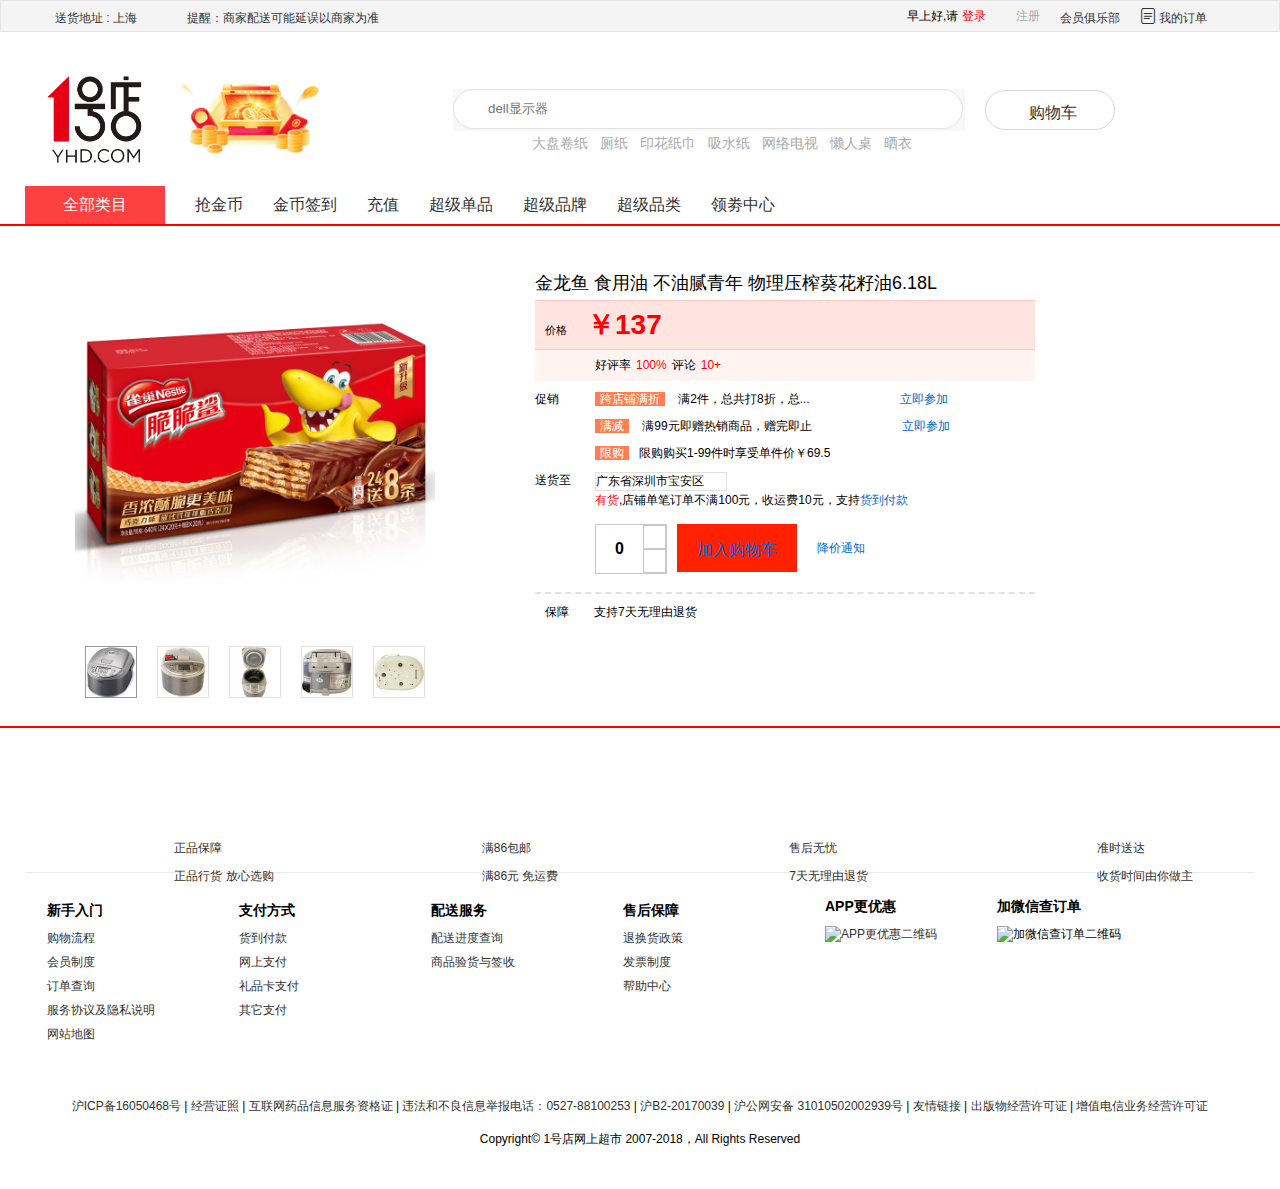
==== commit ace6722a: "2019-2-22" ====
--- a/fangdajing.html
+++ b/fangdajing.html
@@ -8,8 +8,8 @@
 		<link rel="stylesheet" type="text/css" href="css/iconfont1.css"/>
 		
 		<script src="js/jquery.min.js"></script>
-		<script src="index.js"></script>
-		<script src="../js/public.js" type="text/javascript" charset="utf-8"></script>
+		<script src="js/fangdajing.js"></script>
+		<script src="js/public.js" type="text/javascript" charset="utf-8"></script>
 	</head>
 	<body>
 		<div id="top_wrapper">
@@ -59,7 +59,7 @@
 				<div class="search">
 					<input type="text" placeholder="dell显示器"><a><i class="iconfont icon-fangdajing fdj"></a></i>
 				</div>
-				<div class="cart"><i class="iconfont icon-gouwuchekong"></i><a href="#">购物车</a></div>
+				<div class="cart"><i class="iconfont icon-gouwuchekong"></i><a href="cart.html">购物车</a></div>
 			</div>
 			<ul class="hot">
 				<li><a href="#">大盘卷纸</a></li>
@@ -801,25 +801,25 @@
 				<div class="magnL">
 					<div id="magnImg">
 						<div id="bigImg">
-							<img src = "../img/tigerDome1.jpg" id="Bimg" style="width: 360px;height: 360px;"/>
+							<img src = "img/goodsImg1.jpg" id="Bimg" style="width: 360px;height: 360px;"/>
 							<div class="imgBox"></div>
 						</div>
 						<ul class="tigerImgX">
 							<li class="firstImg"></li>
-							<li><img src="../img/tigerx2.jpg"></li>
-							<li><img src="../img/tigerx3.jpg"></li>
-							<li><img src="../img/tigerx4.jpg"></li>
-							<li><img src="../img/tigerx5.jpg"></li>
+							<li><img src="img/tigerx2.jpg"></li>
+							<li><img src="img/tigerx3.jpg"></li>
+							<li><img src="img/tigerx4.jpg"></li>
+							<li><img src="img/tigerx5.jpg"></li>
 						</ul>
 						<div id="imgDome">
-							<img src="../img/tiger1.jpg" id="imgMove" />
+							<img src="img/goodsImg1.jpg" id="imgMove" />
 						</div>
 					</div>
 				</div>
 				<div class="magnR">
-					<h2 id="magnT">Tiger虎牌电饭煲JAY-A55C迷你型电饭煲</h2>
+					<h2 id="magnT">金龙鱼 食用油 不油腻青年 物理压榨葵花籽油6.18L</h2>
 					<div id="money" name="money">
-					价格<span>￥<i id="price">999</i></span>
+					价格<span>￥<i id="price">137</i></span>
 					</div>
 					<p class="hp">好评率<i>100%</i>评论<i>10+</i></p>
 					<dl class="gcd">
@@ -827,8 +827,8 @@
 						<dd>
 							<ul>
 								<li><span>跨店铺满折</span> 满2件，总共打8折，总...<a href="#">立即参加</a></li>
-								<li><span>满减</span> 满300元减30元，满500元减50元...<a href="#">立即参加</a></li>
-								<li><span>限购</span>购买不超过20件时享受单价...</li>
+								<li><span>满减</span> 满99元即赠热销商品，赠完即止<a href="#">立即参加</a></li>
+								<li><span>限购</span>限购购买1-99件时享受单件价￥69.5</li>
 							</ul>
 						</dd>
 					</dl>
@@ -849,8 +849,10 @@
 								<li id="reduce"><i class="iconfont icon-jiantou32"></i></li>
 							</ul>
 						<div class="car">
-							<i class="iconfont icon-daohanggouwuche"></i>
+							<a href="cart.html">
+								<i class="iconfont icon-daohanggouwuche"></i>
 							加入购物车
+							</a>
 						</div>
 						<a href="#">降价通知</a>
 					</div>
